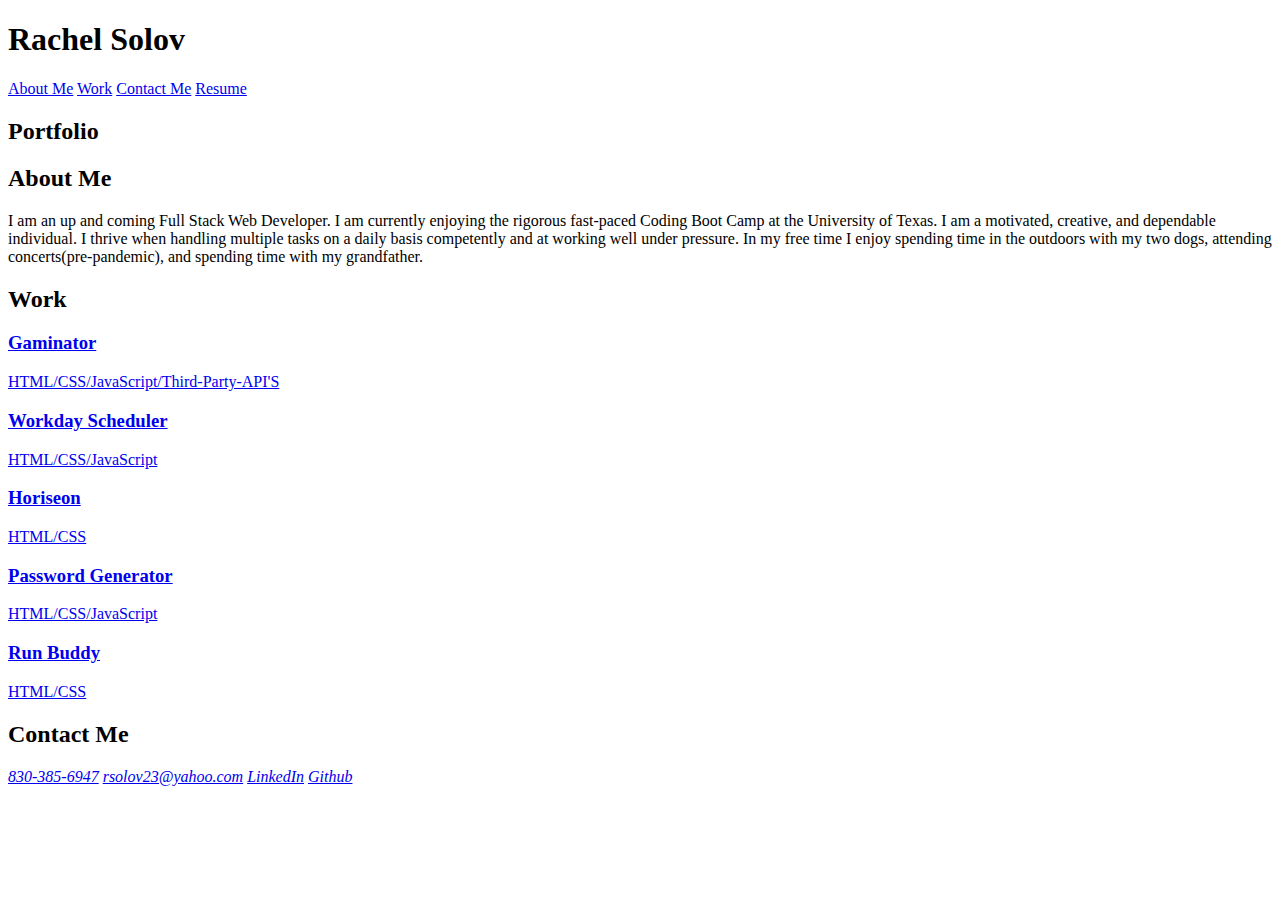
==== index3.html @ 753d6313 "added pics" ====
<!DOCTYPE html>
<html lang="en">
  <head>
    <meta charset="UTF-8" />
    <meta name="viewport" content="width=device-width, initial-scale=1.0" />
    <meta http-equiv="X-UA-Compatible" content="ie=edge" />
    <title>Rachel Solov // Web Developer</title>
    <link rel="stylesheet" href="./develop/assets/css/css3.css" />
  </head>

  <body>
    <!-- main logo / nav -->
    <header>
      <h1>Rachel Solov</h1>
      <nav>
        <a href="#about">About Me</a>
        <a href="#work">Work</a>
        <a href="#contact">Contact Me</a>
        <!-- Link this to your resume! -->
        <a href="#">Resume</a>
      </nav>
    </header>

    <!-- hero banner -->
    <section class="hero-banner">
      <div>
        <h2>Portfolio</h2>
      </div>
    </section>

    <main class="page-wrapper">
      <!-- about me -->
      <section class="page-section" id="about">
        <h2>About Me</h2>
        <div>
          <p>
            I am an up and coming Full Stack Web Developer. I am currently
            enjoying the rigorous fast-paced Coding Boot Camp at the University
            of Texas. I am a motivated, creative, and dependable individual. I
            thrive when handling multiple tasks on a daily basis competently and
            at working well under pressure. In my free time I enjoy spending
            time in the outdoors with my two dogs, attending
            concerts(pre-pandemic), and spending time with my grandfather.
          </p>
          <p>
            <!-- Echo Park sriracha Pinterest vegan biodiesel 90's irony iPhone
            Kickstarter Carles crucifix kitsch narwhal dreamcatcher pickled
            trust fund selvage art party letterpress Tumblr post-ironic kogi
            Thundercats Tonx Brooklyn Pitchfork Odd Future authentic normcore
            freegan leggings Schlitz chambray organic tousled retro fap squid
            street art church-key fashion axe Wes Anderson bespoke whatever
            gentrify banh mi you probably haven't heard of them American Apparel
            next level pug ugh. -->
          </p>
        </div>
      </section>

      <!-- portfolio container -->
      <section class="page-section" id="work">
        <h2>Work</h2>
        <div class="flex-container">
          <a
            href="https://lexcraw4d.github.io/Gaminator/"
            target="blank"
            class="flex-item surf-report"
          >
            <div>
              <h3>Gaminator</h3>
              <span>HTML/CSS/JavaScript/Third-Party-API'S</span>
            </div>
          </a>

          <a
            href=" https://rsolov23.github.io/Rachel-s-Workday-Scheduler/"
            target="blank"
            class="flex-item led-wall"
          >
            <div>
              <h3>Workday Scheduler</h3>
              <span>HTML/CSS/JavaScript</span>
            </div>
          </a>
          <a
            href="https://rsolov23.github.io/Horiseon-Weekly-Challenge/"
            target="blank"
            class="flex-item react-calc"
          >
            <div>
              <h3>Horiseon</h3>
              <span>HTML/CSS</span>
            </div>
          </a>

          <a
            href="https://rsolov23.github.io/Password-Generator/"
            target="blank"
            class="flex-item pastel-puzzles"
          >
            <div>
              <h3>Password Generator</h3>
              <span>HTML/CSS/JavaScript</span>
            </div>
          </a>

          <a href="#" class="flex-item run-buddy">
            <div>
              <h3>Run Buddy</h3>
              <span>HTML/CSS</span>
            </div>
          </a>
        </div>
      </section>

      <!-- contact -->
      <section class="page-section contact" id="contact">
        <h2>Contact Me</h2>
        <div>
          <address>
            <a href="tel:+8303856947" target="blank">830-385-6947</a>
            <a href="mailto:mailto:rsolov23@yahoo.com" target="blank"
              >rsolov23@yahoo.com</a
            >
            <a
              href="https://www.linkedin.com/in/rachel-solov-80bb3a174"
              target="blank"
              >LinkedIn</a
            >
            <a href="https://github.com/rsolov23">Github</a>
          </address>
        </div>
      </section>
    </main>
  </body>
</html>
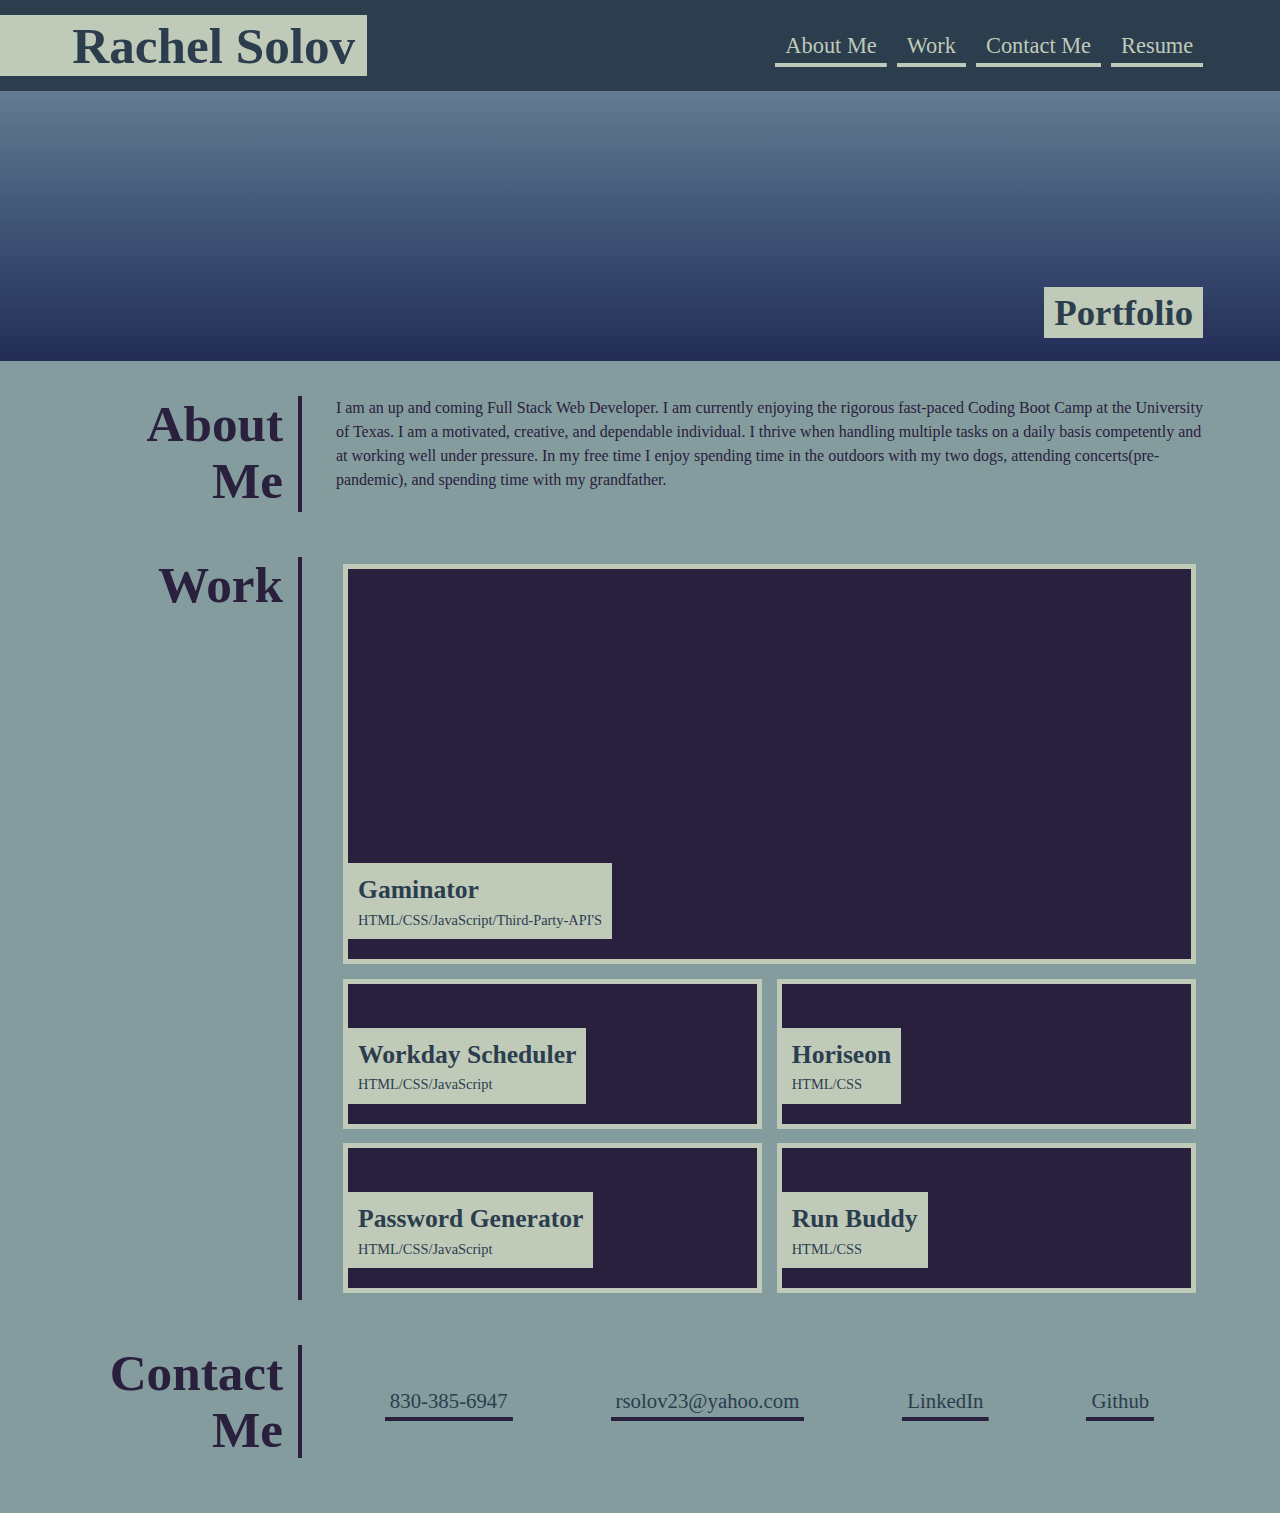
==== commit cf6378f9: "fixing images" ====
--- a/index3.html
+++ b/index3.html
@@ -5,7 +5,7 @@
     <meta name="viewport" content="width=device-width, initial-scale=1.0" />
     <meta http-equiv="X-UA-Compatible" content="ie=edge" />
     <title>Rachel Solov // Web Developer</title>
-    <link rel="stylesheet" href="./develop/assets/css/css3.css" />
+    <link rel="stylesheet" href="./assets/css/css3.css" />
   </head>
 
   <body>
--- a/assets/css/css3.css
+++ b/assets/css/css3.css
@@ -0,0 +1,307 @@
+* {
+  box-sizing: border-box;
+}
+
+/* brand color palette */
+:root {
+  --primary: #29203d;
+  --secondary: #bfcab9;
+  --tertiary: #2c3d4d;
+  --dark: #343e3f;
+  --light: #849c9e;
+}
+
+body {
+  margin: 0;
+  padding: 0;
+  font-family: Palatino, "Palatino Linotype", "Palatino LT STD", "Book Antiqua",
+    Georgia, serif;
+  color: var(--primary);
+  background-color: var(--light);
+  line-height: 1.5;
+}
+
+h1,
+h2,
+h3,
+h4,
+h5,
+h6 {
+  margin: 0;
+}
+
+p {
+  margin: 0;
+}
+
+header {
+  padding: 15px 6% 15px 0;
+  display: flex;
+  flex-direction: row;
+  justify-content: space-between;
+  flex-wrap: wrap;
+  align-items: center;
+  background-color: var(--tertiary);
+  box-shadow: 0 5px 35px rgba(146, 204, 206, 0.4);
+}
+
+header h1 {
+  color: var(--tertiary);
+  background-color: var(--secondary);
+  padding: 5px 1% 5px 6%;
+  margin: 0;
+  font-size: 4vw;
+  line-height: 1;
+}
+
+nav {
+  display: flex;
+  flex-direction: row;
+  flex-wrap: wrap;
+}
+
+nav a {
+  text-decoration: none;
+  padding: 5px 10px;
+  color: var(--secondary);
+  margin-right: 10px;
+  background-image: linear-gradient(
+    270deg,
+    var(--secondary) 0%,
+    var(--secondary) 100%
+  );
+  background-repeat: no-repeat;
+  background-size: 100% 0.2em;
+  background-position: bottom;
+  transition: all 0.25s ease-in;
+  font-size: 1.4rem;
+}
+
+nav a:hover {
+  background-size: 100% 100%;
+  color: var(--primary);
+}
+
+nav a:last-child {
+  margin-right: 0;
+}
+
+main {
+  margin-top: 20px;
+  margin-bottom: 45px;
+}
+
+.hero-banner {
+  background: rgb(68, 88, 120);
+  background-image: url("./assets/Images/Waiau.jpg"),
+    linear-gradient(180deg, var(--secondary) 0%, var(--primary) 100%);
+  background-size: cover;
+  background-position: center;
+  background-blend-mode: soft-light;
+  min-height: 30vh;
+  color: var(--light);
+  padding: 2% 6%;
+  display: flex;
+  justify-content: flex-end;
+  align-items: flex-end;
+  text-align: right;
+}
+
+.hero-banner div {
+  flex: 0 0 90%;
+}
+
+.hero-banner h2 {
+  background-color: var(--secondary);
+  color: var(--tertiary);
+  margin: 0;
+  padding: 5px 10px;
+  font-size: 2.3rem;
+  line-height: 1.2;
+  display: inline;
+}
+
+.page-wrapper {
+  max-width: 88%;
+  margin-left: auto;
+  margin-right: auto;
+}
+
+.page-section {
+  margin: 25px 0;
+  padding: 10px 0;
+  display: flex;
+  flex-direction: row;
+  flex-wrap: wrap;
+  align-items: stretch;
+  justify-content: space-between;
+}
+
+.page-section > h2 {
+  flex: 0 0 20%;
+  text-align: right;
+  padding-right: 15px;
+  border-right: 4px solid var(--primary);
+  font-size: 4vw;
+  line-height: 1.1;
+}
+
+.page-section > div {
+  flex: 0 0 77%;
+}
+
+.page-section p {
+  margin-bottom: 20px;
+}
+
+.flex-container {
+  display: flex;
+  flex-wrap: wrap;
+  justify-content: center;
+}
+
+.flex-item {
+  border: 5px solid var(--secondary);
+  background-color: var(--primary);
+  color: var(--tertiary);
+  min-height: 150px;
+  max-height: 150px;
+  flex-basis: calc(50% - 1em);
+  display: flex;
+  align-items: flex-end;
+  padding: 0 0 20px 0;
+  margin: 0.5em;
+  text-decoration: none;
+  background-blend-mode: soft-light;
+  background-size: 150%;
+  transition: all 0.5s;
+  font-size: 0.9rem;
+}
+
+/* feature first portfolio item */
+.flex-item:first-child {
+  min-height: 400px;
+  flex-basis: 100%;
+}
+
+.flex-item:hover {
+  background-color: rgba(0, 0, 0, 0.3);
+}
+
+.flex-item div {
+  background-color: var(--secondary);
+  padding: 8px 10px;
+}
+
+.flex-item h3 {
+  font-size: 1.6rem;
+}
+
+.contact address {
+  display: flex;
+  flex-wrap: wrap;
+  justify-content: space-around;
+  align-items: center;
+  height: 100%;
+}
+
+.contact address a {
+  color: var(--tertiary);
+  padding: 5px;
+  text-decoration: none;
+  font-size: 1.3rem;
+  font-style: normal;
+  background-image: linear-gradient(
+    270deg,
+    var(--primary) 0%,
+    var(--primary) 100%
+  );
+  background-repeat: no-repeat;
+  background-size: 100% 0.2em;
+  background-position: bottom;
+  transition: all 0.25s ease-in;
+  margin: 0 0.2rem 0.1rem;
+  display: inline-block;
+}
+
+.contact address a:hover {
+  background-size: 100% 88%;
+  color: var(--secondary);
+}
+
+/* portfolio project images */
+.run-buddy {
+  background-image: url("./assets/Images/pexels-anni-roenkae-3276032.jpg");
+}
+
+.led-wall {
+  background-image: url("./assets/Images/pexels-anni-roenkae-5278835 (1).jpg");
+}
+
+.react-calc {
+  background-image: url("./assets/Images/pexels-paul-blenkhorn-sensoryarthouse-3014402.jpg");
+}
+
+.pastel-puzzles {
+  background-image: url("./assets/Images/pexels-paul-blenkhorn-sensoryarthouse-3280522.jpg");
+}
+
+.surf-report {
+  background-image: url("./assets/Images/Mohaka.jpg");
+}
+
+/* end portfolio project images */
+
+@media screen and (max-width: 980px) {
+  header {
+    padding: 0 0 10px 0;
+    justify-content: center;
+    text-align: center;
+  }
+
+  header h1 {
+    width: 100%;
+    padding: 5px;
+    margin-bottom: 10px;
+    font-size: 10vw;
+  }
+
+  header nav {
+    justify-content: center;
+  }
+
+  .page-section > h2,
+  .page-section > div {
+    flex: 0 0 100%;
+  }
+
+  .page-section > h2 {
+    border-right: none;
+    border-bottom: 4px solid var(--primary);
+    margin-bottom: 20px;
+    padding-bottom: 10px;
+    text-align: left;
+    font-size: 7vw;
+  }
+}
+
+@media screen and (max-width: 768px) {
+  .flex-item,
+  .flex-item:first-child {
+    flex-basis: 100%;
+  }
+
+  .flex-item:first-child {
+    min-height: 150px;
+  }
+
+  .hero-banner {
+    justify-content: center;
+    text-align: center;
+  }
+
+  .contact address {
+    flex-direction: column;
+    align-items: flex-start;
+  }
+}
